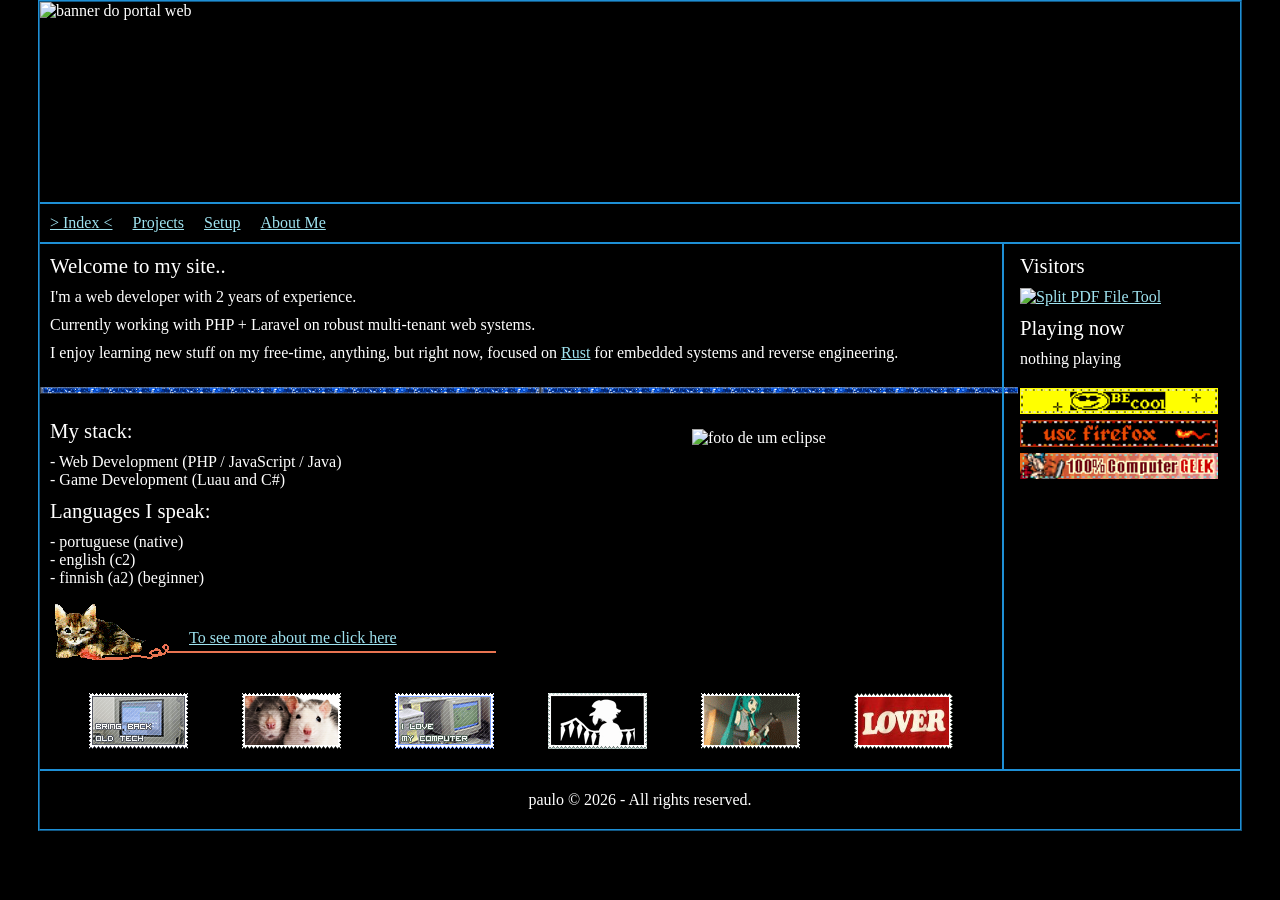
==== index.html @ ae7fbfc1 "remove links from the sidebar" ====
<!doctype html>
<html lang="en">
  <head>
    <meta charset="UTF-8" />
    <meta name="viewport" content="width=device-width, initial-scale=1" />
    <title>paulo</title>
    <link href="css/style.css" rel="stylesheet" />
    <link rel="icon" type="image/gif" href="./img/laptop.gif" />
  </head>
  <body>
    <div class="container">
      <div class="top-bar">
        <img src="./img/PAULO.gif" alt="banner do portal web" />
      </div>

      <ul class="navbar">
        <li><a class="link" href="index.html">> Index <</a></li>
        <li><a class="link" href="projects.html">Projects</a></li>
        <li><a class="link" href="setup.html">Setup</a></li>
        <li><a class="link" href="about_me.html">About Me</a></li>
      </ul>

      <hr />

      <div class="content">
        <section>
          <p class="subtitle">Welcome to my site..</p>

          <p>I'm a web developer with 2 years of experience.</p>

          <p>Currently working with PHP + Laravel on robust multi-tenant web systems.</p>

          <p>
            I enjoy learning new stuff on my free-time, anything, but right now, focused on
            <a class="link" href="https://rust-lang.org/">Rust</a>
            for embedded systems and reverse engineering.
          </p>

          <div class="full-width"></div>

          <img class="eclipse" src="./img/eclipse_nfs.gif" alt="foto de um eclipse" />

          <p class="subtitle">My stack:</p>

          <ul>
            <li>- Web Development (PHP / JavaScript / Java)</li>
            <li>- Game Development (Luau and C#)</li>
          </ul>

          <p class="subtitle">Languages I speak:</p>

          <ul>
            <li>- portuguese (native)</li>
            <li>- english (c2)</li>
            <li>- finnish (a2) (beginner)</li>
          </ul>

          <p class="cat-line">
            <img src="./img/cat3.png" />
            <a href="about_me.html">To see more about me click here</a>
          </p>

          <div class="stamps">
            <img class="stamp" src="./img/bringbackoldtech.png" alt="bringbackoldtech stamp" />
            <img class="stamp" src="./img/iloverats.png" alt="iloverats stamp" />
            <img class="stamp" src="./img/ilovemycomputer.png" alt="ilovemycomputer stamp" />
            <img class="stamp" src="./img/bad_apple.gif" alt="bad_apple stamp" />
            <img class="stamp" src="./img/miku.gif" alt="miku stamp" />
            <img class="stamp" src="./img/lover.png" alt="lover stamp" />
          </div>
        </section>

        <aside class="sidebar">
          <p class="subtitle">Visitors</p>

          <a href="https://www.hitwebcounter.com/split-pdf" target="_blank" rel="noopener" title="Split PDF File Tool">
            <img
              src="https://www.hitwebcounter.com/counter/counter.php?page=21513551&amp;style=0010&amp;nbdigits=5&amp;type=page"
              alt="Split PDF File Tool"
              decoding="async"
              style="border: 0; max-width: 100%; height: auto"
            />
          </a>
          <br />

          <p class="subtitle">Playing now</p>

          <div class="now-playing" id="now-playing">
            <img id="np-cover" src="" alt="album cover" hidden />
            <p id="np-track">loading..</p>
            <p id="np-artist"></p>
          </div>

          <div class="blinkies">
            <img src="./img/becool.gif" alt="becool blinkie" />
            <img src="./img/firefox.gif" alt="firefox blinkie" />
            <img src="./img/geek2.gif" alt="geek blinkie" />
          </div>
        </aside>
      </div>

      <footer>
        <p class="center">paulo &copy; 2026 - All rights reserved.</p>
      </footer>
    </div>

    <script>
      fetch("https://www.ballix.net/whatsplaying/now?user=zPaulinBRz")
        .then((res) => res.json())
        .then((track) => {
          const cover = document.getElementById("np-cover");
          cover.src = track.image.large;
          cover.hidden = false;
          document.getElementById("np-track").innerHTML = `<a class="link" href="${track.url}">${track.name}</a>`;
          document.getElementById("np-artist").textContent = track.artist;
        })
        .catch(() => {
          document.getElementById("np-track").textContent = "nothing playing";
        });
    </script>
  </body>
</html>
---- css/style.css ----
@font-face {
  font-family: pixel;
  src: url(https://dl.dropbox.com/s/kmhe7d3n18vdz5e/w95fa.woff?dl=0);
}

* {
  margin: 0;
  padding: 0;
  font-family: pixel, "Times New Roman", Times, serif;
}

body {
  background-color: #000000;
  color: #ffffff;
  margin: 0;
  padding: 0;
}

.top-bar {
  width: 100%;
  border-bottom: 2px solid #1e8fd5;
}

.top-bar img {
  display: block;
  width: 100%;
  height: 200px;
  object-fit: cover;
}

.setup img {
  display: block;
  width: 280px;
  float: right;
  position: relative;
  top: -150px;
}

.container {
  max-width: 1200px;
  min-height: 75vh;
  margin: 0 auto;
  border: 2px ridge #1e8fd5;
}

.content {
  display: flex;
}

.content section {
  flex: 1;
}

.sidebar {
  width: 220px;
  flex-shrink: 0;
  border-left: 2px solid #1e8fd5;
  padding-left: 1rem;
}

.sidebar ul,
.sidebar .now-playing {
  margin-left: 0;
}

.sidebar p.subtitle {
  margin: 10px 0;
}

hr {
  border: 0;
  border-bottom: 2px solid #1e8fd5;
}

.full-width {
  height: 7px;
  margin: 25px -1rem 25px 0;
  background: url("../img/glitterblue.gif") repeat-x;
}

ul {
  margin: 10px;
  list-style: none;
}

ul.navbar {
  margin: 0 auto;
  width: 100%;
  display: inline-flex;
  list-style: none;
}

ul.navbar li {
  margin-top: 10px;
  margin-bottom: 10px;
}

ul.navbar li a {
  padding: 10px;
}

a {
  color: #9fe3f0;
}

a:hover {
  color: #1e8fd5;
}

ul.navbar li a:hover {
  background-color: #1e8fd5;
  color: #000000;
}

section p {
  margin: 10px;
}

.stamps {
  margin: 30px 10px 20px;
  display: flex;
  flex-wrap: wrap;
  justify-content: space-evenly;
  align-items: center;
  gap: 15px;
}

img.eclipse {
  width: 300px;
  margin: 10px;
  margin-left: 20px;
  float: right;
}

p.subtitle {
  font-size: 1.3rem;
}

.cat-line {
  display: flex;
  align-items: flex-end;
}

.cat-line a {
  position: relative;
  left: -310px;
  bottom: 16px;
  white-space: nowrap;
}

footer {
  border-top: 2px solid #1e8fd5;
  padding: 10px;
}

footer p {
  margin: 10px;
}

.now-playing {
  margin: 10px;
}

.now-playing img {
  width: 120px;
  border: 1px solid #1e8fd5;
}

.now-playing p {
  margin: 4px 0;
}

.center {
  text-align: center;
}

.blinkies {
  margin: 20px 0;
  display: flex;
  flex-direction: column;
  align-items: flex-start;
  gap: 6px;
}

.blinkies img {
  width: 90%;
}

.cards {
  margin: 10px;
  display: flex;
  flex-wrap: wrap;
  gap: 15px;
}

.card {
  width: 100%;
  border: 3px outset #c0c0c0;
}

.card p {
  margin: 0;
}

.card-head {
  padding: 2px 6px;
  background-color: #1e8fd5;
  color: #000000;
  display: flex;
  justify-content: space-between;
  align-items: center;
}

.card-body {
  padding: 12px;
  display: flex;
  flex-direction: column;
  gap: 10px;
}

.card-title {
  font-size: 1.2rem;
  display: flex;
  align-items: center;
  gap: 6px;
}

.card-icon {
  width: 22px;
  height: 22px;
  image-rendering: pixelated;
}

.card-close {
  font-size: 0.9rem;
  padding: 0 4px;
  border: 2px outset #c0c0c0;
  background-color: #c0c0c0;
  color: #000000;
}

.card-status {
  font-size: 0.8rem;
  padding: 2px 8px;
  border: 1px solid #1e8fd5;
  color: #9fe3f0;
}

.card a {
  margin-top: auto;
}

.proglogo {
  width: 16px;
  height: 16px;
  vertical-align: -3px;
}
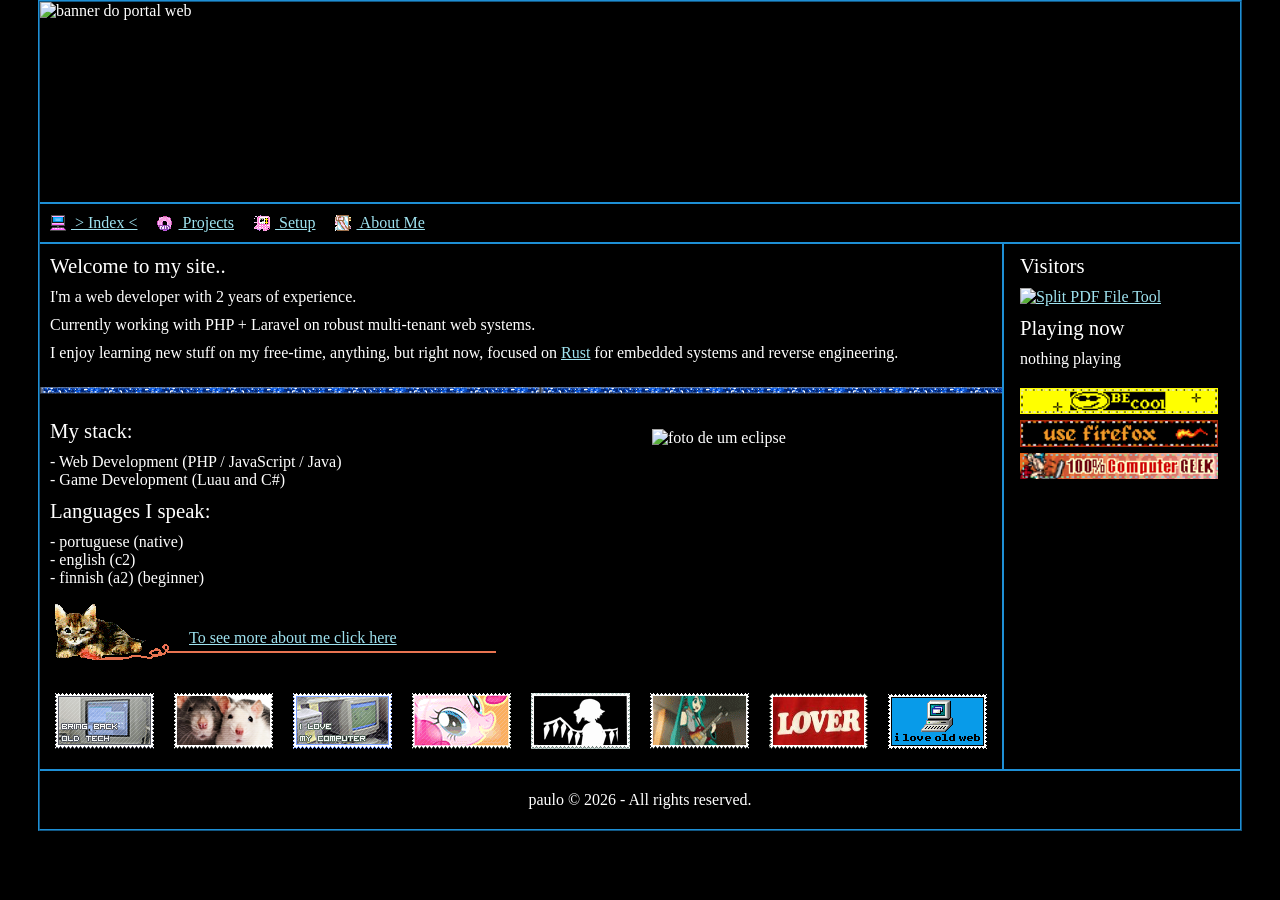
==== commit 77ac3a4c: "add some new icons plus adjust folder structure" ====
--- a/index.html
+++ b/index.html
@@ -14,10 +14,30 @@
       </div>
 
       <ul class="navbar">
-        <li><a class="link" href="index.html">> Index <</a></li>
-        <li><a class="link" href="projects.html">Projects</a></li>
-        <li><a class="link" href="setup.html">Setup</a></li>
-        <li><a class="link" href="about_me.html">About Me</a></li>
+        <li>
+          <a class="link" href="index.html">
+            <img class="nav-icon" src="./img/icons/computer.gif" alt="computer" />
+            > Index <
+          </a>
+        </li>
+        <li>
+          <a class="link" href="projects.html">
+            <img class="nav-icon" src="./img/icons/disc7.gif" alt="disc" />
+            Projects
+          </a>
+        </li>
+        <li>
+          <a class="link" href="setup.html">
+            <img class="nav-icon" src="./img/icons/laptop.gif" alt="laptop" />
+            Setup
+          </a>
+        </li>
+        <li>
+          <a class="link" href="about_me.html">
+            <img class="nav-icon" src="./img/icons/book.gif" alt="book" />
+            About Me
+          </a>
+        </li>
       </ul>
 
       <hr />
@@ -61,12 +81,14 @@
           </p>
 
           <div class="stamps">
-            <img class="stamp" src="./img/bringbackoldtech.png" alt="bringbackoldtech stamp" />
-            <img class="stamp" src="./img/iloverats.png" alt="iloverats stamp" />
-            <img class="stamp" src="./img/ilovemycomputer.png" alt="ilovemycomputer stamp" />
-            <img class="stamp" src="./img/bad_apple.gif" alt="bad_apple stamp" />
-            <img class="stamp" src="./img/miku.gif" alt="miku stamp" />
-            <img class="stamp" src="./img/lover.png" alt="lover stamp" />
+            <img class="stamp" src="./img/stamps/bringbackoldtech.png" alt="bringbackoldtech stamp" />
+            <img class="stamp" src="./img/stamps/iloverats.png" alt="iloverats stamp" />
+            <img class="stamp" src="./img/stamps/ilovemycomputer.png" alt="ilovemycomputer stamp" />
+            <img class="stamp" src="./img/stamps/twilight.gif" alt="mlp stamp" />
+            <img class="stamp" src="./img/stamps/bad_apple.gif" alt="bad_apple stamp" />
+            <img class="stamp" src="./img/stamps/miku.gif" alt="miku stamp" />
+            <img class="stamp" src="./img/stamps/lover.png" alt="lover stamp" />
+            <img class="stamp" src="./img/stamps/iloveoldweb.png" alt="iloveoldweb stamp" />
           </div>
         </section>
 
@@ -92,9 +114,9 @@
           </div>
 
           <div class="blinkies">
-            <img src="./img/becool.gif" alt="becool blinkie" />
-            <img src="./img/firefox.gif" alt="firefox blinkie" />
-            <img src="./img/geek2.gif" alt="geek blinkie" />
+            <img src="./img/blinkies/becool.gif" alt="becool blinkie" />
+            <img src="./img/blinkies/firefox.gif" alt="firefox blinkie" />
+            <img src="./img/blinkies/geek2.gif" alt="geek blinkie" />
           </div>
         </aside>
       </div>
--- a/css/style.css
+++ b/css/style.css
@@ -74,7 +74,7 @@
 
 .full-width {
   height: 7px;
-  margin: 25px -1rem 25px 0;
+  margin: 25px 0;
   background: url("../img/glitterblue.gif") repeat-x;
 }
 
@@ -97,6 +97,14 @@
 
 ul.navbar li a {
   padding: 10px;
+}
+
+img.nav-icon {
+  width: 16px;
+  height: 16px;
+  margin-right: 5px;
+  vertical-align: text-bottom;
+  image-rendering: pixelated;
 }
 
 a {
@@ -126,7 +134,7 @@
 }
 
 img.eclipse {
-  width: 300px;
+  width: 340px;
   margin: 10px;
   margin-left: 20px;
   float: right;
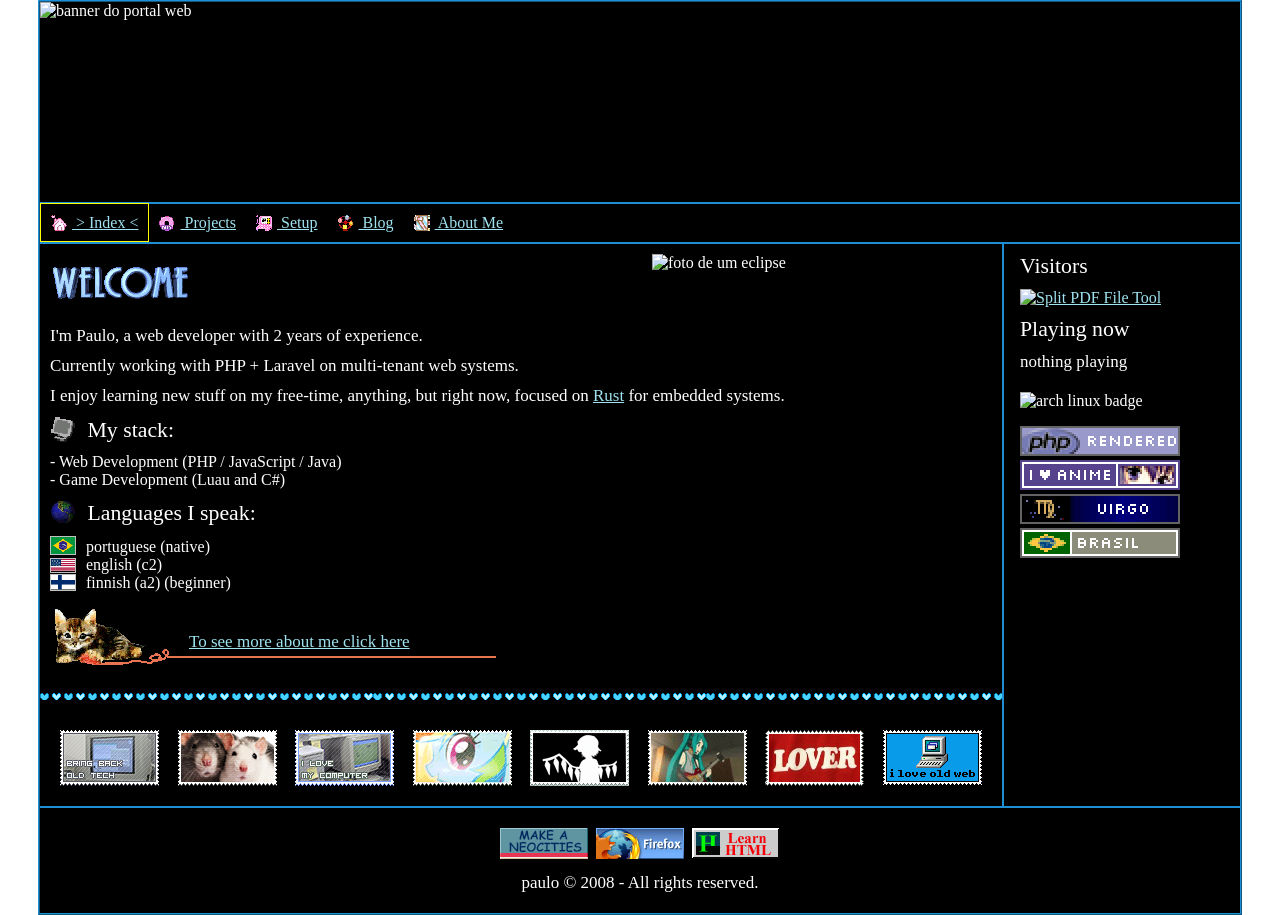
==== commit c042c97b: "so many changes" ====
--- a/index.html
+++ b/index.html
@@ -15,8 +15,8 @@
 
       <ul class="navbar">
         <li>
-          <a class="link" href="index.html">
-            <img class="nav-icon" src="./img/icons/computer.gif" alt="computer" />
+          <a class="link active" href="index.html">
+            <img class="nav-icon" src="./img/icons/building16.gif" alt="computer" />
             > Index <
           </a>
         </li>
@@ -33,6 +33,12 @@
           </a>
         </li>
         <li>
+          <a class="link" href="blog.html">
+            <img class="nav-icon" src="./img/icons/merry7.gif" alt="merry" />
+            Blog
+          </a>
+        </li>
+        <li>
           <a class="link" href="about_me.html">
             <img class="nav-icon" src="./img/icons/book.gif" alt="book" />
             About Me
@@ -44,41 +50,58 @@
 
       <div class="content">
         <section>
-          <p class="subtitle">Welcome to my site..</p>
+          <img class="eclipse" src="./img/eclipse_nfs.gif" alt="foto de um eclipse" />
 
-          <p>I'm a web developer with 2 years of experience.</p>
+          <p class="subtitle">
+            <img class="welcome" src="./img/demo/Welcome.gif" alt="Welcome to my site.." />
+          </p>
 
-          <p>Currently working with PHP + Laravel on robust multi-tenant web systems.</p>
+          <p>I'm Paulo, a web developer with 2 years of experience.</p>
+
+          <p>Currently working with PHP + Laravel on multi-tenant web systems.</p>
 
           <p>
             I enjoy learning new stuff on my free-time, anything, but right now, focused on
             <a class="link" href="https://rust-lang.org/">Rust</a>
-            for embedded systems and reverse engineering.
+            for embedded systems.
           </p>
 
-          <div class="full-width"></div>
-
-          <img class="eclipse" src="./img/eclipse_nfs.gif" alt="foto de um eclipse" />
-
-          <p class="subtitle">My stack:</p>
+          <p class="subtitle">
+            <img class="section-icon" src="./img/icons/computer4.gif" alt="computer" />
+            My stack:
+          </p>
 
           <ul>
             <li>- Web Development (PHP / JavaScript / Java)</li>
             <li>- Game Development (Luau and C#)</li>
           </ul>
 
-          <p class="subtitle">Languages I speak:</p>
+          <p class="subtitle">
+            <img class="section-icon" src="./img/icons/world.gif" alt="world" />
+            Languages I speak:
+          </p>
 
           <ul>
-            <li>- portuguese (native)</li>
-            <li>- english (c2)</li>
-            <li>- finnish (a2) (beginner)</li>
+            <li>
+              <img class="flag" src="./img/flags/brazil.png" alt="brazil flag" />
+              portuguese (native)
+            </li>
+            <li>
+              <img class="flag" src="./img/flags/usa.png" alt="usa flag" />
+              english (c2)
+            </li>
+            <li>
+              <img class="flag" src="./img/flags/finland.png" alt="finland flag" />
+              finnish (a2) (beginner)
+            </li>
           </ul>
 
           <p class="cat-line">
             <img src="./img/cat3.png" />
             <a href="about_me.html">To see more about me click here</a>
           </p>
+
+          <div class="full-width"></div>
 
           <div class="stamps">
             <img class="stamp" src="./img/stamps/bringbackoldtech.png" alt="bringbackoldtech stamp" />
@@ -113,16 +136,30 @@
             <p id="np-artist"></p>
           </div>
 
-          <div class="blinkies">
-            <img src="./img/blinkies/becool.gif" alt="becool blinkie" />
-            <img src="./img/blinkies/firefox.gif" alt="firefox blinkie" />
-            <img src="./img/blinkies/geek2.gif" alt="geek blinkie" />
+          <div class="badges">
+            <img src="./img/badges/linuxarch.png" alt="arch linux badge" />
+            <img src="./img/badges/phprendered.gif" alt="php badge" />
+            <img src="./img/badges/anime.gif" alt="anime badge" />
+            <img src="./img/badges/badgevirgo.gif" alt="virgo badge" />
+            <img src="./img/badges/flagbrasil.gif" alt="brasil badge" />
           </div>
         </aside>
       </div>
 
       <footer>
-        <p class="center">paulo &copy; 2026 - All rights reserved.</p>
+        <div class="buttons">
+          <a href="https://neocities.org/" target="_blank" rel="noreferrer">
+            <img src="./img/buttons/neocities.gif" alt="neocities button" />
+          </a>
+          <a href="https://www.mozilla.org/firefox/" target="_blank" rel="noreferrer">
+            <img src="./img/buttons/1firefox3.gif" alt="firefox button" />
+          </a>
+          <a href="https://validator.w3.org/" target="_blank" rel="noreferrer">
+            <img src="./img/buttons/1html.gif" alt="html button" />
+          </a>
+        </div>
+
+        <p class="center">paulo &copy; 2008 - All rights reserved.</p>
       </footer>
     </div>
 
--- a/css/style.css
+++ b/css/style.css
@@ -1,6 +1,11 @@
 @font-face {
   font-family: pixel;
   src: url(https://dl.dropbox.com/s/kmhe7d3n18vdz5e/w95fa.woff?dl=0);
+}
+
+@font-face {
+  font-family: cutegirls;
+  src: url("../fonts/Cutegirls.otf") format("opentype");
 }
 
 * {
@@ -10,7 +15,8 @@
 }
 
 body {
-  background-color: #000000;
+  cursor: url("../img/cursors/normal.cur"), auto;
+  background: url("https://sadhost.neocities.org/images/tiles/stars.gif");
   color: #ffffff;
   margin: 0;
   padding: 0;
@@ -41,6 +47,7 @@
   min-height: 75vh;
   margin: 0 auto;
   border: 2px ridge #1e8fd5;
+  background-color: #000;
 }
 
 .content {
@@ -73,9 +80,10 @@
 }
 
 .full-width {
+  clear: both;
   height: 7px;
   margin: 25px 0;
-  background: url("../img/glitterblue.gif") repeat-x;
+  background: url("../img/blue2.gif") repeat-x;
 }
 
 ul {
@@ -107,8 +115,36 @@
   image-rendering: pixelated;
 }
 
+img[src$=".gif"] {
+  image-rendering: pixelated;
+}
+
+img.welcome {
+  width: 140px;
+  height: 56px;
+  image-rendering: pixelated;
+}
+
+img.flag {
+  width: 24px;
+  height: auto;
+  margin-right: 6px;
+  vertical-align: text-bottom;
+  image-rendering: pixelated;
+  border: 1px solid #c0c0c0;
+}
+
+img.section-icon {
+  width: 26px;
+  height: 26px;
+  margin-right: 6px;
+  vertical-align: text-bottom;
+  image-rendering: pixelated;
+}
+
 a {
   color: #9fe3f0;
+  cursor: url("../img/cursors/link.cur"), pointer;
 }
 
 a:hover {
@@ -116,21 +152,36 @@
 }
 
 ul.navbar li a:hover {
-  background-color: #1e8fd5;
+  background-image: linear-gradient(#166ba0 0%, #1e8fd5 50%, #166ba0 100%);
   color: #000000;
 }
 
+ul.navbar li a.active {
+  border: 1px solid yellow;
+}
+
 section p {
   margin: 10px;
 }
 
 .stamps {
+  clear: both;
   margin: 30px 10px 20px;
   display: flex;
-  flex-wrap: wrap;
+  flex-wrap: nowrap;
   justify-content: space-evenly;
   align-items: center;
-  gap: 15px;
+  gap: 8px;
+}
+
+em {
+  font-size: 0.9em;
+}
+
+img.stamp {
+  min-width: 0;
+  max-width: 100%;
+  height: auto;
 }
 
 img.eclipse {
@@ -140,8 +191,63 @@
   float: right;
 }
 
+img.archimage,
+img.hyprimage {
+  height: 1.7em;
+  width: auto;
+  vertical-align: middle;
+}
+
+a.image-link {
+  text-decoration: none;
+}
+
+.beach-line {
+  margin: 10px;
+  display: flex;
+  align-items: center;
+  gap: 10px;
+}
+
+img.arraial {
+  height: 100px;
+  border: 1px solid #1e8fd5;
+}
+
+img.myfavorite {
+  height: 150px;
+  width: auto;
+}
+
+.about-me-yap {
+  max-width: 660px;
+}
+
+img.chiyu {
+  float: right;
+  width: 200px;
+  position: relative;
+  right: 7%;
+  bottom: 5%;
+}
+
+span.coolfont {
+  font-family: cutegirls, cursive;
+}
+
+span.brasil {
+  background-image: linear-gradient(90deg, #009c3b 0%, #ffdf00 40%, #ffdf00 60%, #009c3b 100%);
+  -webkit-background-clip: text;
+  background-clip: text;
+  color: transparent;
+}
+
+p {
+  font-size: 17px;
+}
+
 p.subtitle {
-  font-size: 1.3rem;
+  font-size: calc(1.3rem + 1px);
 }
 
 .cat-line {
@@ -165,6 +271,20 @@
   margin: 10px;
 }
 
+.buttons {
+  margin: 10px;
+  display: flex;
+  flex-wrap: wrap;
+  justify-content: center;
+  gap: 8px;
+}
+
+.buttons img {
+  width: 88px;
+  height: 31px;
+  image-rendering: pixelated;
+}
+
 .now-playing {
   margin: 10px;
 }
@@ -180,6 +300,26 @@
 
 .center {
   text-align: center;
+}
+
+img.construction {
+  width: 400px;
+  max-width: 100%;
+  image-rendering: pixelated;
+  margin: 40px 0;
+}
+
+.badges {
+  margin: 20px 0;
+  display: flex;
+  flex-wrap: wrap;
+  gap: 4px;
+}
+
+.badges img {
+  width: 160px;
+  height: 30px;
+  image-rendering: pixelated;
 }
 
 .blinkies {
@@ -259,7 +399,7 @@
 }
 
 .proglogo {
-  width: 16px;
-  height: 16px;
+  width: 20px;
+  height: 20px;
   vertical-align: -3px;
 }
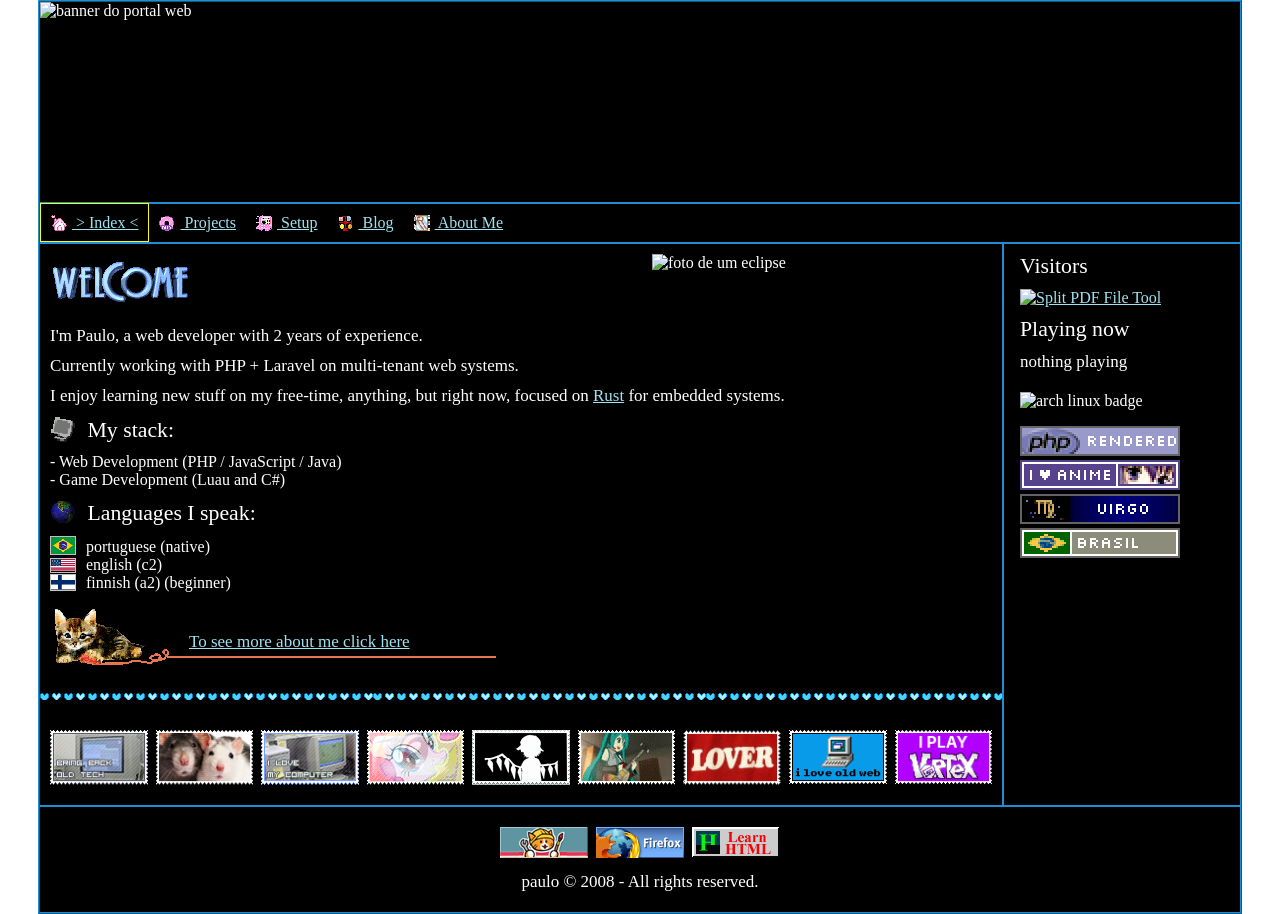
==== commit aa9947ba: "added iplayvortex stamp" ====
--- a/index.html
+++ b/index.html
@@ -112,6 +112,7 @@
             <img class="stamp" src="./img/stamps/miku.gif" alt="miku stamp" />
             <img class="stamp" src="./img/stamps/lover.png" alt="lover stamp" />
             <img class="stamp" src="./img/stamps/iloveoldweb.png" alt="iloveoldweb stamp" />
+            <img class="stamp" src="./img/stamps/iplayvortex.png" alt="iplayvortex stamp" />
           </div>
         </section>
 
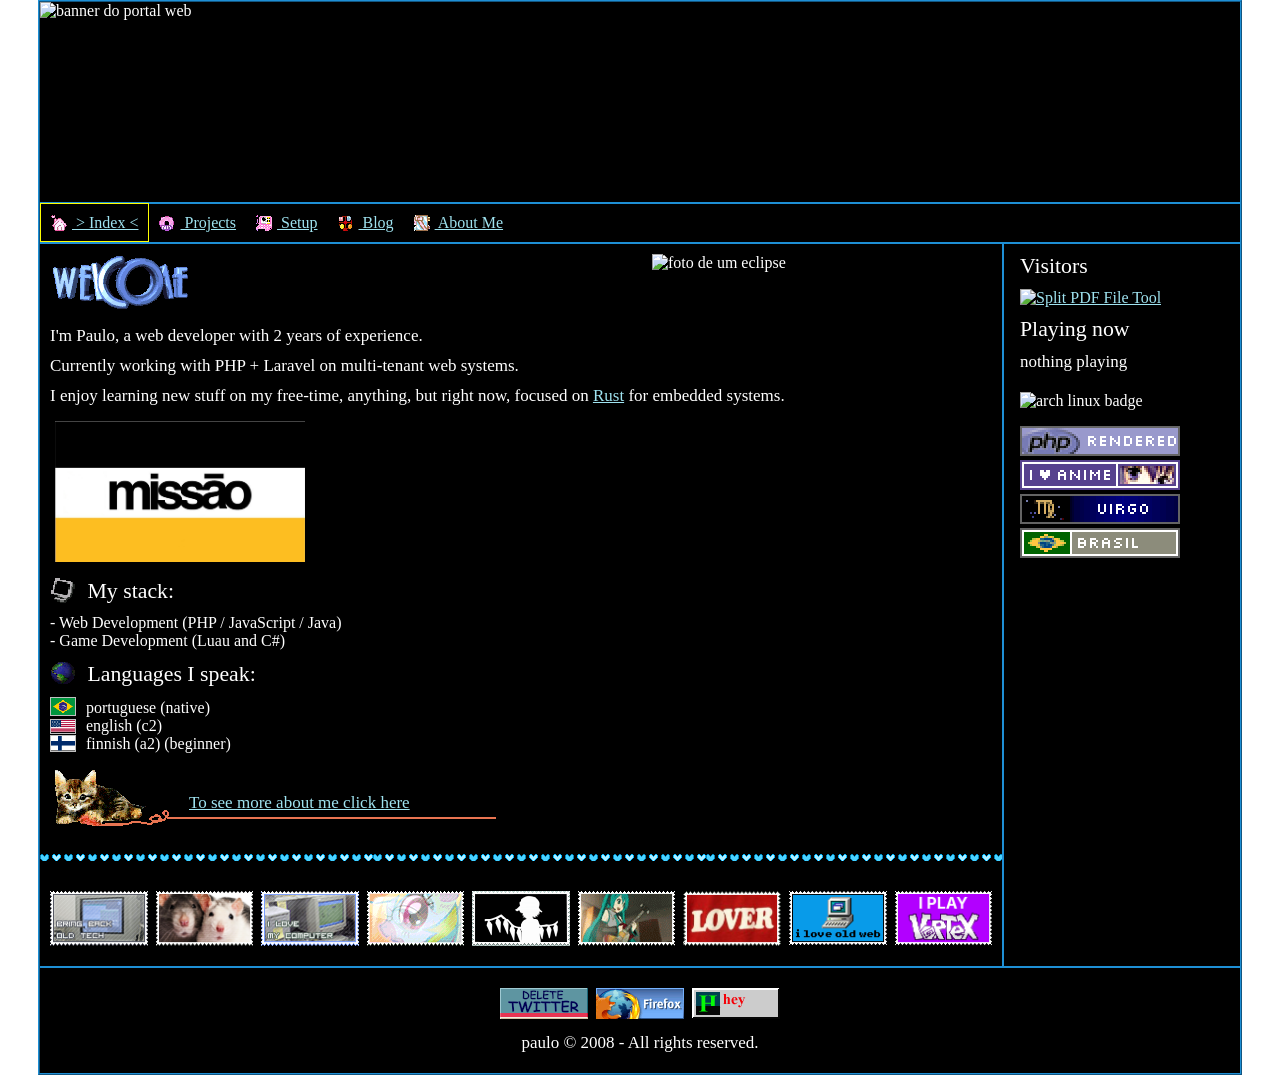
==== commit 5506f6e9: "add missao flag" ====
--- a/index.html
+++ b/index.html
@@ -65,6 +65,8 @@
             <a class="link" href="https://rust-lang.org/">Rust</a>
             for embedded systems.
           </p>
+
+          <img class="bandeira" src="./img/missao.jpg" />
 
           <p class="subtitle">
             <img class="section-icon" src="./img/icons/computer4.gif" alt="computer" />
--- a/css/style.css
+++ b/css/style.css
@@ -198,6 +198,12 @@
   vertical-align: middle;
 }
 
+img.bandeira {
+  display: block;
+  width: 250px;
+  margin: 15px;
+}
+
 a.image-link {
   text-decoration: none;
 }
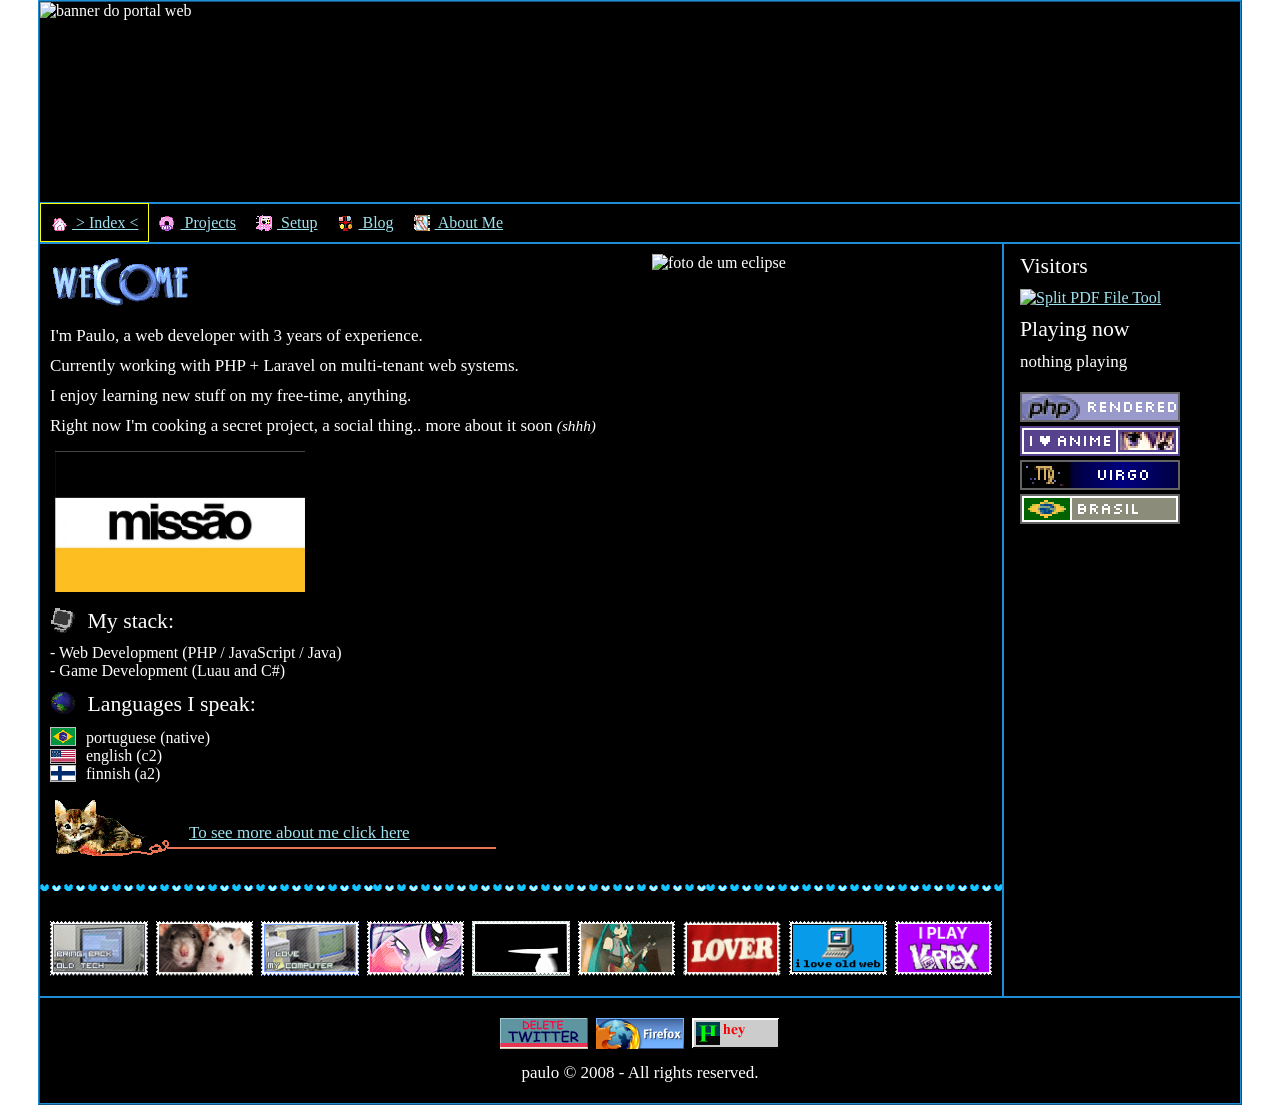
==== commit ff658d2e: "update setup for new laptop, add paulin bot and new projects, refresh index" ====
--- a/index.html
+++ b/index.html
@@ -56,14 +56,15 @@
             <img class="welcome" src="./img/demo/Welcome.gif" alt="Welcome to my site.." />
           </p>
 
-          <p>I'm Paulo, a web developer with 2 years of experience.</p>
+          <p>I'm Paulo, a web developer with 3 years of experience.</p>
 
           <p>Currently working with PHP + Laravel on multi-tenant web systems.</p>
 
+          <p>I enjoy learning new stuff on my free-time, anything.</p>
+
           <p>
-            I enjoy learning new stuff on my free-time, anything, but right now, focused on
-            <a class="link" href="https://rust-lang.org/">Rust</a>
-            for embedded systems.
+            Right now I'm cooking a secret project, a social thing.. more about it soon
+            <em>(shhh)</em>
           </p>
 
           <img class="bandeira" src="./img/missao.jpg" />
@@ -74,8 +75,7 @@
           </p>
 
           <ul>
-            <li>- Web Development (PHP / JavaScript / Java)</li>
-            <li>- Game Development (Luau and C#)</li>
+            <li>- Web Development (PHP / JavaScript / Java)</li>            <li>- Game Development (Luau and C#)</li>
           </ul>
 
           <p class="subtitle">
@@ -94,7 +94,7 @@
             </li>
             <li>
               <img class="flag" src="./img/flags/finland.png" alt="finland flag" />
-              finnish (a2) (beginner)
+              finnish (a2)
             </li>
           </ul>
 
@@ -140,7 +140,6 @@
           </div>
 
           <div class="badges">
-            <img src="./img/badges/linuxarch.png" alt="arch linux badge" />
             <img src="./img/badges/phprendered.gif" alt="php badge" />
             <img src="./img/badges/anime.gif" alt="anime badge" />
             <img src="./img/badges/badgevirgo.gif" alt="virgo badge" />
--- a/css/style.css
+++ b/css/style.css
@@ -34,12 +34,13 @@
   object-fit: cover;
 }
 
-.setup img {
+.setup a img {
   display: block;
   width: 280px;
   float: right;
   position: relative;
-  top: -150px;
+  top: -40px;
+  right: 120px;
 }
 
 .container {
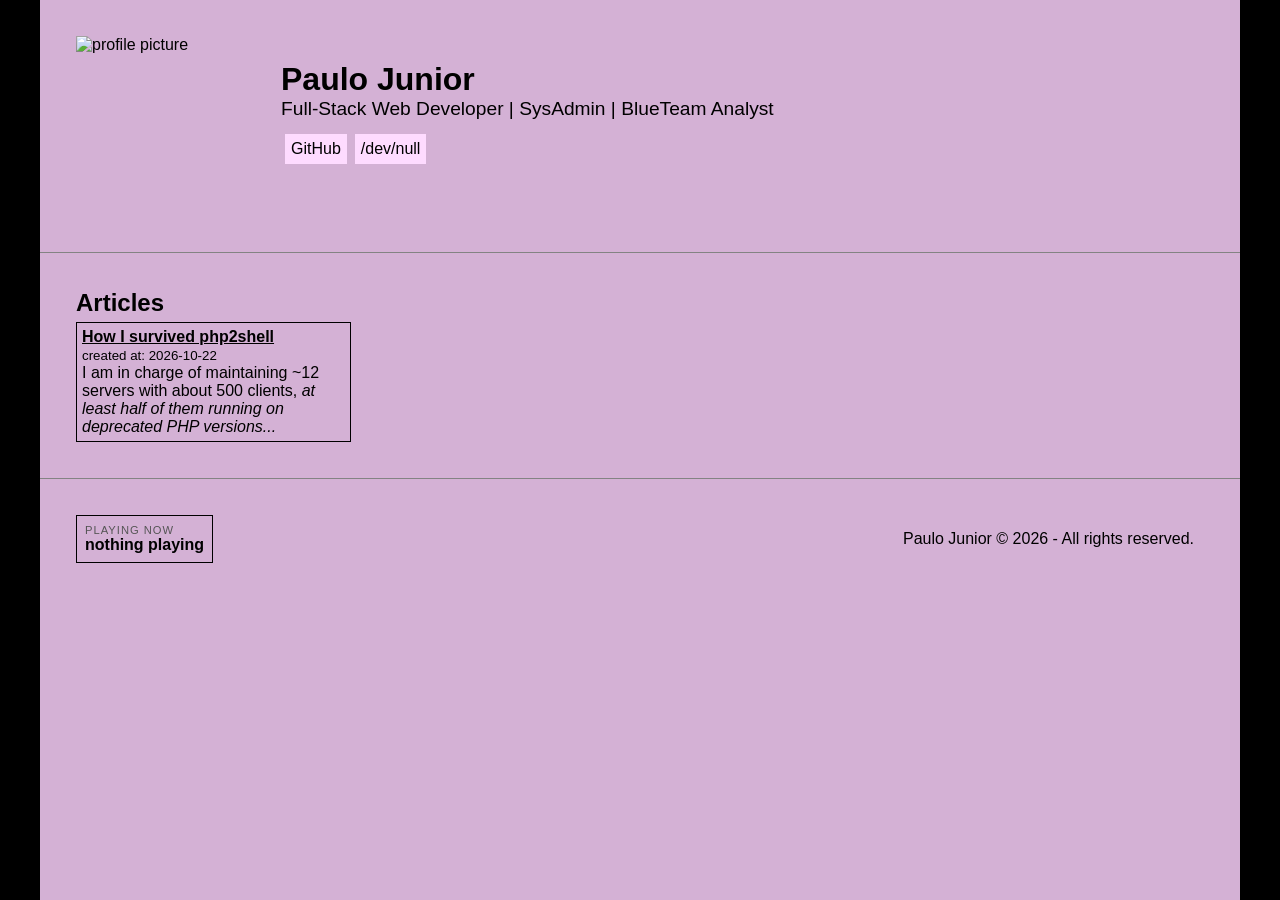
==== commit 507fbdfe: "release new version of site" ====
--- a/index.html
+++ b/index.html
@@ -3,165 +3,52 @@
   <head>
     <meta charset="UTF-8" />
     <meta name="viewport" content="width=device-width, initial-scale=1" />
-    <title>paulo</title>
-    <link href="css/style.css" rel="stylesheet" />
-    <link rel="icon" type="image/gif" href="./img/laptop.gif" />
+    <title>Paulo Junior</title>
+    <meta name="description" content="Paulo Junior - full-stack web developer, sysadmin and blue team analyst." />
+    <link href="/css/style.css" rel="stylesheet" />
+    <link rel="icon" type="image/gif" href="/img/laptop.gif" />
   </head>
   <body>
     <div class="container">
-      <div class="top-bar">
-        <img src="./img/PAULO.gif" alt="banner do portal web" />
-      </div>
+      <header class="top-bar">
+        <img class="pfp" src="https://avatars.githubusercontent.com/u/73448096?v=4" alt="profile picture" />
+        <div class="intro">
+          <h1>Paulo Junior</h1>
+          <p>Full-Stack Web Developer | SysAdmin | BlueTeam Analyst</p>
+          <div class="socials">
+            <a href="https://github.com/N7z" target="_blank">GitHub</a>
+            <a href="https://dev-null.sh/@N7z" target="_blank">/dev/null</a>
+          </div>
+        </div>
+      </header>
 
-      <ul class="navbar">
-        <li>
-          <a class="link active" href="index.html">
-            <img class="nav-icon" src="./img/icons/building16.gif" alt="computer" />
-            > Index <
-          </a>
-        </li>
-        <li>
-          <a class="link" href="projects.html">
-            <img class="nav-icon" src="./img/icons/disc7.gif" alt="disc" />
-            Projects
-          </a>
-        </li>
-        <li>
-          <a class="link" href="setup.html">
-            <img class="nav-icon" src="./img/icons/laptop.gif" alt="laptop" />
-            Setup
-          </a>
-        </li>
-        <li>
-          <a class="link" href="blog.html">
-            <img class="nav-icon" src="./img/icons/merry7.gif" alt="merry" />
-            Blog
-          </a>
-        </li>
-        <li>
-          <a class="link" href="about_me.html">
-            <img class="nav-icon" src="./img/icons/book.gif" alt="book" />
-            About Me
-          </a>
-        </li>
-      </ul>
-
-      <hr />
-
-      <div class="content">
-        <section>
-          <img class="eclipse" src="./img/eclipse_nfs.gif" alt="foto de um eclipse" />
-
-          <p class="subtitle">
-            <img class="welcome" src="./img/demo/Welcome.gif" alt="Welcome to my site.." />
-          </p>
-
-          <p>I'm Paulo, a web developer with 3 years of experience.</p>
-
-          <p>Currently working with PHP + Laravel on multi-tenant web systems.</p>
-
-          <p>I enjoy learning new stuff on my free-time, anything.</p>
-
-          <p>
-            Right now I'm cooking a secret project, a social thing.. more about it soon
-            <em>(shhh)</em>
-          </p>
-
-          <img class="bandeira" src="./img/missao.jpg" />
-
-          <p class="subtitle">
-            <img class="section-icon" src="./img/icons/computer4.gif" alt="computer" />
-            My stack:
-          </p>
-
-          <ul>
-            <li>- Web Development (PHP / JavaScript / Java)</li>            <li>- Game Development (Luau and C#)</li>
-          </ul>
-
-          <p class="subtitle">
-            <img class="section-icon" src="./img/icons/world.gif" alt="world" />
-            Languages I speak:
-          </p>
-
-          <ul>
-            <li>
-              <img class="flag" src="./img/flags/brazil.png" alt="brazil flag" />
-              portuguese (native)
-            </li>
-            <li>
-              <img class="flag" src="./img/flags/usa.png" alt="usa flag" />
-              english (c2)
-            </li>
-            <li>
-              <img class="flag" src="./img/flags/finland.png" alt="finland flag" />
-              finnish (a2)
-            </li>
-          </ul>
-
-          <p class="cat-line">
-            <img src="./img/cat3.png" />
-            <a href="about_me.html">To see more about me click here</a>
-          </p>
-
-          <div class="full-width"></div>
-
-          <div class="stamps">
-            <img class="stamp" src="./img/stamps/bringbackoldtech.png" alt="bringbackoldtech stamp" />
-            <img class="stamp" src="./img/stamps/iloverats.png" alt="iloverats stamp" />
-            <img class="stamp" src="./img/stamps/ilovemycomputer.png" alt="ilovemycomputer stamp" />
-            <img class="stamp" src="./img/stamps/twilight.gif" alt="mlp stamp" />
-            <img class="stamp" src="./img/stamps/bad_apple.gif" alt="bad_apple stamp" />
-            <img class="stamp" src="./img/stamps/miku.gif" alt="miku stamp" />
-            <img class="stamp" src="./img/stamps/lover.png" alt="lover stamp" />
-            <img class="stamp" src="./img/stamps/iloveoldweb.png" alt="iloveoldweb stamp" />
-            <img class="stamp" src="./img/stamps/iplayvortex.png" alt="iplayvortex stamp" />
+      <main class="content">
+        <section class="articles">
+          <h2>Articles</h2>
+          <div class="article_container">
+            <article>
+              <h3><a href="/articles/1.html">How I survived php2shell</a></h3>
+              <small>created at: 2026-10-22</small>
+              <p>
+                I am in charge of maintaining ~12 servers with about 500 clients,
+                <em>at least half of them running on deprecated PHP versions...</em>
+              </p>
+            </article>
           </div>
         </section>
+      </main>
 
-        <aside class="sidebar">
-          <p class="subtitle">Visitors</p>
-
-          <a href="https://www.hitwebcounter.com/split-pdf" target="_blank" rel="noopener" title="Split PDF File Tool">
-            <img
-              src="https://www.hitwebcounter.com/counter/counter.php?page=21513551&amp;style=0010&amp;nbdigits=5&amp;type=page"
-              alt="Split PDF File Tool"
-              decoding="async"
-              style="border: 0; max-width: 100%; height: auto"
-            />
-          </a>
-          <br />
-
-          <p class="subtitle">Playing now</p>
-
-          <div class="now-playing" id="now-playing">
-            <img id="np-cover" src="" alt="album cover" hidden />
-            <p id="np-track">loading..</p>
-            <p id="np-artist"></p>
-          </div>
-
-          <div class="badges">
-            <img src="./img/badges/phprendered.gif" alt="php badge" />
-            <img src="./img/badges/anime.gif" alt="anime badge" />
-            <img src="./img/badges/badgevirgo.gif" alt="virgo badge" />
-            <img src="./img/badges/flagbrasil.gif" alt="brasil badge" />
+      <footer>
+        <aside class="now-playing" id="now-playing" aria-live="polite">
+          <img id="np-cover" alt="album cover" hidden />
+          <div class="np-info">
+            <span id="np-label" class="np-label">Playing now</span>
+            <a id="np-track" class="np-track" target="_blank" rel="noopener">loading..</a>
+            <span id="np-artist" class="np-artist"></span>
           </div>
         </aside>
-      </div>
 
-      <footer>
-        <div class="buttons">
-          <a href="https://neocities.org/" target="_blank" rel="noreferrer">
-            <img src="./img/buttons/neocities.gif" alt="neocities button" />
-          </a>
-          <a href="https://www.mozilla.org/firefox/" target="_blank" rel="noreferrer">
-            <img src="./img/buttons/1firefox3.gif" alt="firefox button" />
-          </a>
-          <a href="https://validator.w3.org/" target="_blank" rel="noreferrer">
-            <img src="./img/buttons/1html.gif" alt="html button" />
-          </a>
-        </div>
-
-        <p class="center">paulo &copy; 2008 - All rights reserved.</p>
+        <p>Paulo Junior &copy; 2026 - All rights reserved.</p>
       </footer>
     </div>
 
@@ -169,10 +56,17 @@
       fetch("https://www.ballix.net/whatsplaying/now?user=zPaulinBRz")
         .then((res) => res.json())
         .then((track) => {
-          const cover = document.getElementById("np-cover");
-          cover.src = track.image.large;
-          cover.hidden = false;
-          document.getElementById("np-track").innerHTML = `<a class="link" href="${track.url}">${track.name}</a>`;
+          if (track.nowplaying !== "true") {
+            document.getElementById("np-label").textContent = "Last played";
+          }
+          if (track.image?.large) {
+            const cover = document.getElementById("np-cover");
+            cover.src = track.image.large;
+            cover.hidden = false;
+          }
+          const link = document.getElementById("np-track");
+          link.textContent = track.name;
+          link.href = track.url;
           document.getElementById("np-artist").textContent = track.artist;
         })
         .catch(() => {
--- a/css/style.css
+++ b/css/style.css
@@ -1,412 +1,220 @@
-@font-face {
-  font-family: pixel;
-  src: url(https://dl.dropbox.com/s/kmhe7d3n18vdz5e/w95fa.woff?dl=0);
-}
-
-@font-face {
-  font-family: cutegirls;
-  src: url("../fonts/Cutegirls.otf") format("opentype");
-}
-
 * {
   margin: 0;
   padding: 0;
-  font-family: pixel, "Times New Roman", Times, serif;
+  box-sizing: border-box;
 }
 
 body {
-  cursor: url("../img/cursors/normal.cur"), auto;
-  background: url("https://sadhost.neocities.org/images/tiles/stars.gif");
-  color: #ffffff;
+  font-family: "Segoe UI", Tahoma, Geneva, Verdana, sans-serif;
   margin: 0;
   padding: 0;
+  background-color: black;
 }
 
 .top-bar {
-  width: 100%;
-  border-bottom: 2px solid #1e8fd5;
-}
-
-.top-bar img {
-  display: block;
-  width: 100%;
-  height: 200px;
-  object-fit: cover;
-}
-
-.setup a img {
-  display: block;
-  width: 280px;
-  float: right;
-  position: relative;
-  top: -40px;
-  right: 120px;
+  padding: 3%;
+  display: flex;
+
+  .pfp {
+    display: block;
+    width: clamp(80px, 15vw, 180px);
+    aspect-ratio: 1;
+    align-self: center;
+    object-fit: cover;
+    flex-shrink: 0;
+  }
+
+  @media (max-width: 600px) {
+    flex-direction: column;
+    text-align: center;
+
+    .pfp {
+      width: 140px;
+    }
+
+    .intro {
+      padding: 15px 0 0;
+
+      .socials {
+        justify-content: center;
+      }
+    }
+  }
+
+  .intro {
+    padding: 25px;
+
+    .socials {
+      display: flex;
+      margin-top: 10px;
+
+      a {
+        padding: 6px;
+        margin: 4px;
+        background-color: rgb(254, 219, 255);
+        color: inherit;
+        text-decoration: none;
+
+        &:hover {
+          color: blue;
+        }
+      }
+    }
+  }
+
+  h1 {
+    font-size: 2rem;
+  }
+
+  p {
+    font-size: 1.2rem;
+    font-weight: 100;
+  }
 }
 
 .container {
   max-width: 1200px;
-  min-height: 75vh;
+  min-height: 100vh;
   margin: 0 auto;
-  border: 2px ridge #1e8fd5;
-  background-color: #000;
+  background-color: #d4b1d5;
 }
 
 .content {
+  border-top: 1px solid #838383;
+  border-bottom: 1px solid #838383;
+
+  padding: 3%;
+
+  section.articles {
+    .article_container {
+      margin-top: 5px;
+      display: grid;
+      grid-template-columns: repeat(4, 1fr);
+      gap: 10px;
+
+      @media (max-width: 600px) {
+        grid-template-columns: 1fr;
+      }
+
+      article {
+        border: 1px solid black;
+        padding: 5px;
+        min-width: 0;
+
+        h3 {
+          font-size: 1em;
+
+          a {
+            color: inherit;
+
+            &:hover {
+              color: blue;
+            }
+          }
+        }
+      }
+    }
+  }
+}
+
+.post {
+  max-width: 70ch;
+
+  p {
+    margin-top: 1em;
+    line-height: 1.6;
+  }
+
+  .greentext {
+    color: rgb(28, 111, 28);
+  }
+}
+
+.back-link {
+  display: inline-block;
+  margin-bottom: 20px;
+  color: inherit;
+
+  &:hover {
+    color: blue;
+  }
+}
+
+footer {
+  padding: 3%;
   display: flex;
-}
-
-.content section {
-  flex: 1;
-}
-
-.sidebar {
-  width: 220px;
-  flex-shrink: 0;
-  border-left: 2px solid #1e8fd5;
-  padding-left: 1rem;
-}
-
-.sidebar ul,
-.sidebar .now-playing {
-  margin-left: 0;
-}
-
-.sidebar p.subtitle {
-  margin: 10px 0;
-}
-
-hr {
-  border: 0;
-  border-bottom: 2px solid #1e8fd5;
-}
-
-.full-width {
-  clear: both;
-  height: 7px;
-  margin: 25px 0;
-  background: url("../img/blue2.gif") repeat-x;
-}
-
-ul {
+  flex-wrap: wrap;
+  justify-content: space-between;
+  align-items: center;
+  gap: 10px;
+
+  @media (max-width: 600px) {
+    flex-direction: column;
+
+    p {
+      text-align: center;
+    }
+
+    .now-playing {
+      width: 100%;
+      max-width: none;
+    }
+  }
+}
+
+footer p {
   margin: 10px;
-  list-style: none;
-}
-
-ul.navbar {
-  margin: 0 auto;
-  width: 100%;
-  display: inline-flex;
-  list-style: none;
-}
-
-ul.navbar li {
-  margin-top: 10px;
-  margin-bottom: 10px;
-}
-
-ul.navbar li a {
-  padding: 10px;
-}
-
-img.nav-icon {
-  width: 16px;
-  height: 16px;
-  margin-right: 5px;
-  vertical-align: text-bottom;
-  image-rendering: pixelated;
-}
-
-img[src$=".gif"] {
-  image-rendering: pixelated;
-}
-
-img.welcome {
-  width: 140px;
-  height: 56px;
-  image-rendering: pixelated;
-}
-
-img.flag {
-  width: 24px;
-  height: auto;
-  margin-right: 6px;
-  vertical-align: text-bottom;
-  image-rendering: pixelated;
-  border: 1px solid #c0c0c0;
-}
-
-img.section-icon {
-  width: 26px;
-  height: 26px;
-  margin-right: 6px;
-  vertical-align: text-bottom;
-  image-rendering: pixelated;
-}
-
-a {
-  color: #9fe3f0;
-  cursor: url("../img/cursors/link.cur"), pointer;
-}
-
-a:hover {
-  color: #1e8fd5;
-}
-
-ul.navbar li a:hover {
-  background-image: linear-gradient(#166ba0 0%, #1e8fd5 50%, #166ba0 100%);
-  color: #000000;
-}
-
-ul.navbar li a.active {
-  border: 1px solid yellow;
-}
-
-section p {
-  margin: 10px;
-}
-
-.stamps {
-  clear: both;
-  margin: 30px 10px 20px;
-  display: flex;
-  flex-wrap: nowrap;
-  justify-content: space-evenly;
-  align-items: center;
-  gap: 8px;
-}
-
-em {
-  font-size: 0.9em;
-}
-
-img.stamp {
-  min-width: 0;
-  max-width: 100%;
-  height: auto;
-}
-
-img.eclipse {
-  width: 340px;
-  margin: 10px;
-  margin-left: 20px;
-  float: right;
-}
-
-img.archimage,
-img.hyprimage {
-  height: 1.7em;
-  width: auto;
-  vertical-align: middle;
-}
-
-img.bandeira {
-  display: block;
-  width: 250px;
-  margin: 15px;
-}
-
-a.image-link {
-  text-decoration: none;
-}
-
-.beach-line {
-  margin: 10px;
+}
+
+.now-playing {
   display: flex;
   align-items: center;
-  gap: 10px;
-}
-
-img.arraial {
-  height: 100px;
-  border: 1px solid #1e8fd5;
-}
-
-img.myfavorite {
-  height: 150px;
-  width: auto;
-}
-
-.about-me-yap {
-  max-width: 660px;
-}
-
-img.chiyu {
-  float: right;
-  width: 200px;
-  position: relative;
-  right: 7%;
-  bottom: 5%;
-}
-
-span.coolfont {
-  font-family: cutegirls, cursive;
-}
-
-span.brasil {
-  background-image: linear-gradient(90deg, #009c3b 0%, #ffdf00 40%, #ffdf00 60%, #009c3b 100%);
-  -webkit-background-clip: text;
-  background-clip: text;
-  color: transparent;
-}
-
-p {
-  font-size: 17px;
-}
-
-p.subtitle {
-  font-size: calc(1.3rem + 1px);
-}
-
-.cat-line {
-  display: flex;
-  align-items: flex-end;
-}
-
-.cat-line a {
-  position: relative;
-  left: -310px;
-  bottom: 16px;
-  white-space: nowrap;
-}
-
-footer {
-  border-top: 2px solid #1e8fd5;
-  padding: 10px;
-}
-
-footer p {
-  margin: 10px;
-}
-
-.buttons {
-  margin: 10px;
-  display: flex;
-  flex-wrap: wrap;
-  justify-content: center;
-  gap: 8px;
-}
-
-.buttons img {
-  width: 88px;
-  height: 31px;
-  image-rendering: pixelated;
-}
-
-.now-playing {
-  margin: 10px;
-}
-
-.now-playing img {
-  width: 120px;
-  border: 1px solid #1e8fd5;
-}
-
-.now-playing p {
-  margin: 4px 0;
+  gap: 12px;
+  max-width: 360px;
+  padding: 8px;
+  border: 1px solid black;
+
+  img {
+    width: 64px;
+    height: 64px;
+    object-fit: cover;
+    flex-shrink: 0;
+  }
+
+  .np-info {
+    display: flex;
+    flex-direction: column;
+    min-width: 0;
+  }
+
+  .np-label {
+    font-size: 0.7em;
+    text-transform: uppercase;
+    letter-spacing: 1px;
+    color: #555;
+  }
+
+  .np-track,
+  .np-artist {
+    overflow: hidden;
+    text-overflow: ellipsis;
+    white-space: nowrap;
+  }
+
+  .np-track {
+    font-weight: bold;
+    color: inherit;
+
+    &:hover {
+      color: blue;
+    }
+  }
+
+  .np-artist {
+    font-size: 0.9em;
+  }
 }
 
 .center {
   text-align: center;
 }
-
-img.construction {
-  width: 400px;
-  max-width: 100%;
-  image-rendering: pixelated;
-  margin: 40px 0;
-}
-
-.badges {
-  margin: 20px 0;
-  display: flex;
-  flex-wrap: wrap;
-  gap: 4px;
-}
-
-.badges img {
-  width: 160px;
-  height: 30px;
-  image-rendering: pixelated;
-}
-
-.blinkies {
-  margin: 20px 0;
-  display: flex;
-  flex-direction: column;
-  align-items: flex-start;
-  gap: 6px;
-}
-
-.blinkies img {
-  width: 90%;
-}
-
-.cards {
-  margin: 10px;
-  display: flex;
-  flex-wrap: wrap;
-  gap: 15px;
-}
-
-.card {
-  width: 100%;
-  border: 3px outset #c0c0c0;
-}
-
-.card p {
-  margin: 0;
-}
-
-.card-head {
-  padding: 2px 6px;
-  background-color: #1e8fd5;
-  color: #000000;
-  display: flex;
-  justify-content: space-between;
-  align-items: center;
-}
-
-.card-body {
-  padding: 12px;
-  display: flex;
-  flex-direction: column;
-  gap: 10px;
-}
-
-.card-title {
-  font-size: 1.2rem;
-  display: flex;
-  align-items: center;
-  gap: 6px;
-}
-
-.card-icon {
-  width: 22px;
-  height: 22px;
-  image-rendering: pixelated;
-}
-
-.card-close {
-  font-size: 0.9rem;
-  padding: 0 4px;
-  border: 2px outset #c0c0c0;
-  background-color: #c0c0c0;
-  color: #000000;
-}
-
-.card-status {
-  font-size: 0.8rem;
-  padding: 2px 8px;
-  border: 1px solid #1e8fd5;
-  color: #9fe3f0;
-}
-
-.card a {
-  margin-top: auto;
-}
-
-.proglogo {
-  width: 20px;
-  height: 20px;
-  vertical-align: -3px;
-}
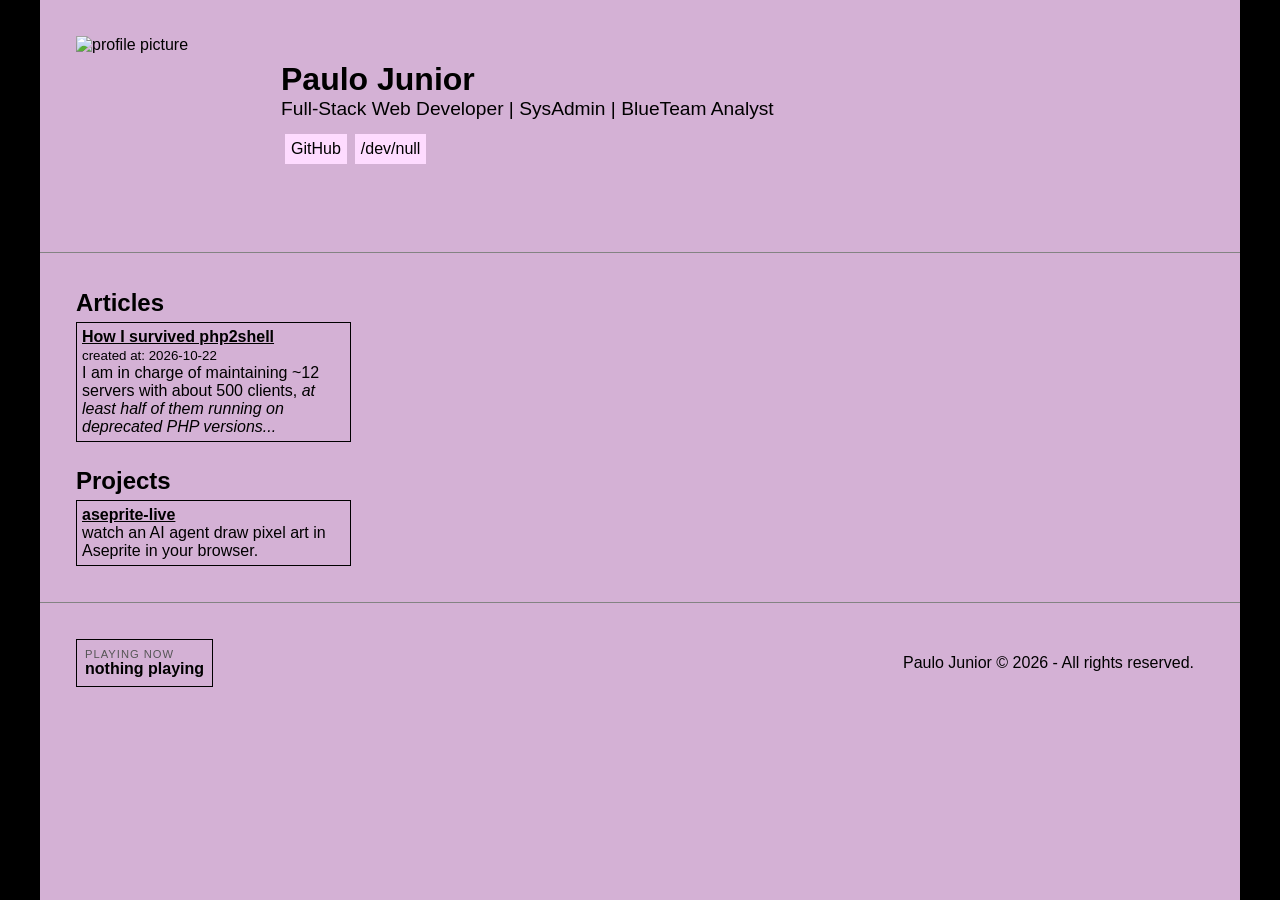
==== commit beaca133: "add aseprite-live project" ====
--- a/index.html
+++ b/index.html
@@ -33,6 +33,16 @@
                 I am in charge of maintaining ~12 servers with about 500 clients,
                 <em>at least half of them running on deprecated PHP versions...</em>
               </p>
+            </article>
+          </div>
+        </section>
+
+        <section class="projects">
+          <h2>Projects</h2>
+          <div class="article_container">
+            <article>
+              <h3><a href="https://github.com/N7z/aseprite-live" target="_blank">aseprite-live</a></h3>
+              <p>watch an AI agent draw pixel art in Aseprite in your browser.</p>
             </article>
           </div>
         </section>
--- a/css/style.css
+++ b/css/style.css
@@ -85,7 +85,12 @@
 
   padding: 3%;
 
-  section.articles {
+  section + section {
+    margin-top: 25px;
+  }
+
+  section.articles,
+  section.projects {
     .article_container {
       margin-top: 5px;
       display: grid;
